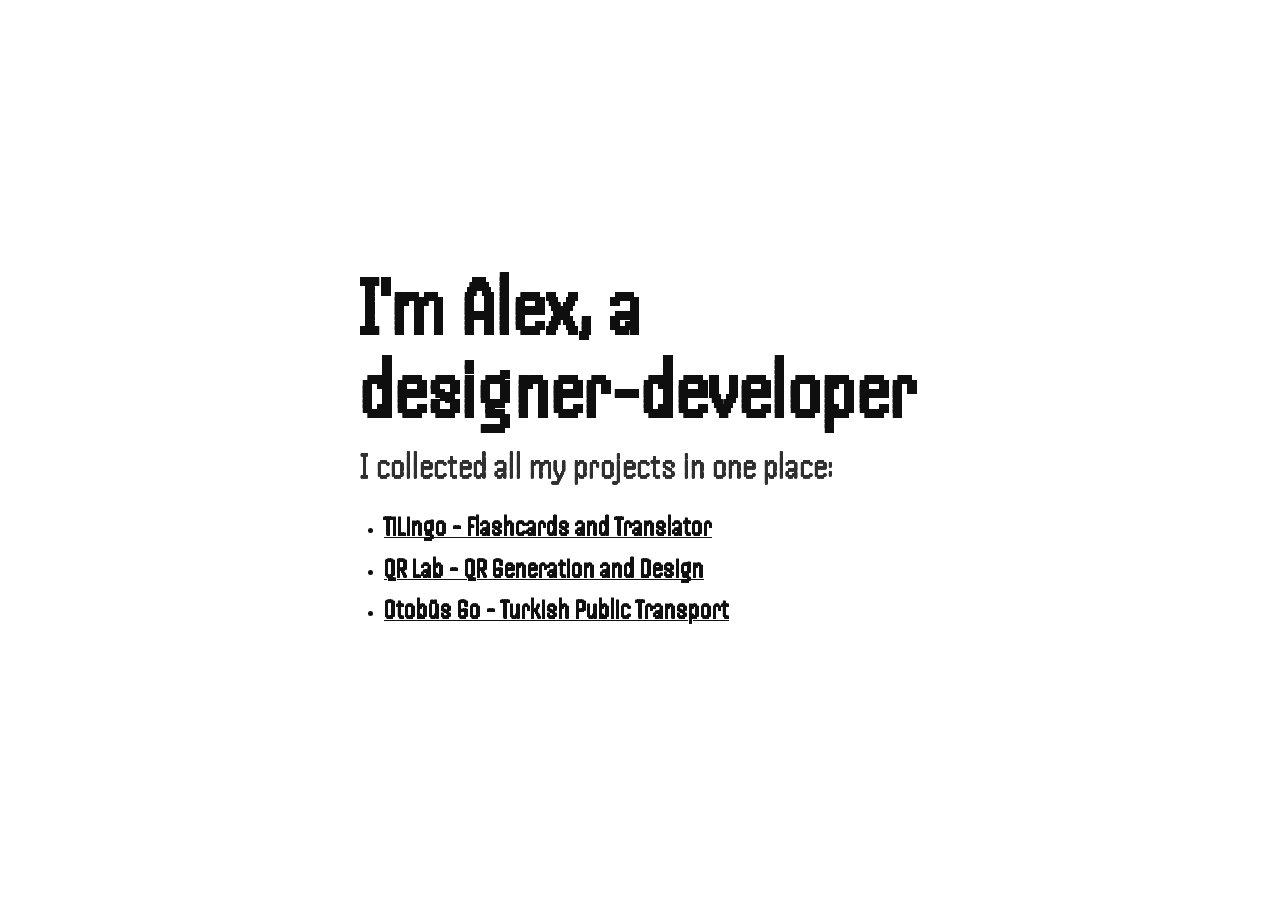
==== index.html @ 97b711a4 "petproj and qr lab" ====
<!doctype html>
<html lang="en">
<head>
  <meta charset="utf-8">
  <meta name="viewport" content="width=device-width, initial-scale=1">
  <link rel="preconnect" href="https://fonts.googleapis.com">
  <link rel="preconnect" href="https://fonts.gstatic.com" crossorigin>
  <link href="https://fonts.googleapis.com/css2?family=Handjet:wght@400;500;700;800&display=swap" rel="stylesheet">
  <link rel="stylesheet" href="./assets/css/index.css">
  <title>Alex Projects</title>
</head>
<body>
  <main class="home">
    <h1 class="intro-title">I'm Alex, a <span class="no-break">designer-developer</span></h1>
    <p class="intro-subtitle">I collected all my projects in one place:</p>
    <ul class="project-list">
      <li><a href="https://tilingo.app" target="_blank" rel="noopener noreferrer">TiLingo - Flashcards and Translator</a></li>
      <li><a href="./qrlab/index.html">QR Lab - QR Generation and Design</a></li>
      <li><a href="https://otobusgo.com" target="_blank" rel="noopener noreferrer">Otobüs Go - Turkish Public Transport</a></li>
    </ul>
  </main>
</body>
</html>
---- assets/css/index.css ----
:root {
  color-scheme: light;
  --bg: #ffffff;
  --text: #0f0f0f;
  --muted: #303030;
  --link: #111111;
}

* {
  box-sizing: border-box;
}

body {
  margin: 0;
  min-height: 100dvh;
  background: var(--bg);
  color: var(--text);
  font-family: "Handjet", -apple-system, BlinkMacSystemFont, "Segoe UI", Roboto, Helvetica, Arial, sans-serif;
}

.home {
  width: min(560px, calc(100vw - 44px));
  margin: 0 auto;
  min-height: 100dvh;
  display: flex;
  flex-direction: column;
  justify-content: center;
  gap: 16px;
}

.intro-title {
  margin: 0;
  font-size: clamp(2.4rem, 9vw, 5.2rem);
  line-height: 1;
  font-weight: 800;
  letter-spacing: 0.01em;
}

.no-break {
  white-space: nowrap;
}

.intro-subtitle {
  margin: 0;
  color: var(--muted);
  font-size: clamp(1.3rem, 4.6vw, 2.3rem);
  line-height: 1.05;
  font-weight: 500;
}

.project-list {
  margin: 0;
  padding-left: 24px;
  list-style: disc;
}

.project-list li {
  margin: 8px 0;
}

.project-list a {
  color: var(--link);
  text-decoration: underline;
  text-decoration-thickness: 1px;
  text-underline-offset: 2px;
  font-size: clamp(1.15rem, 4vw, 1.75rem);
  font-weight: 700;
  line-height: 1.2;
}

.project-list a:focus-visible {
  outline: 2px solid #111111;
  outline-offset: 3px;
}
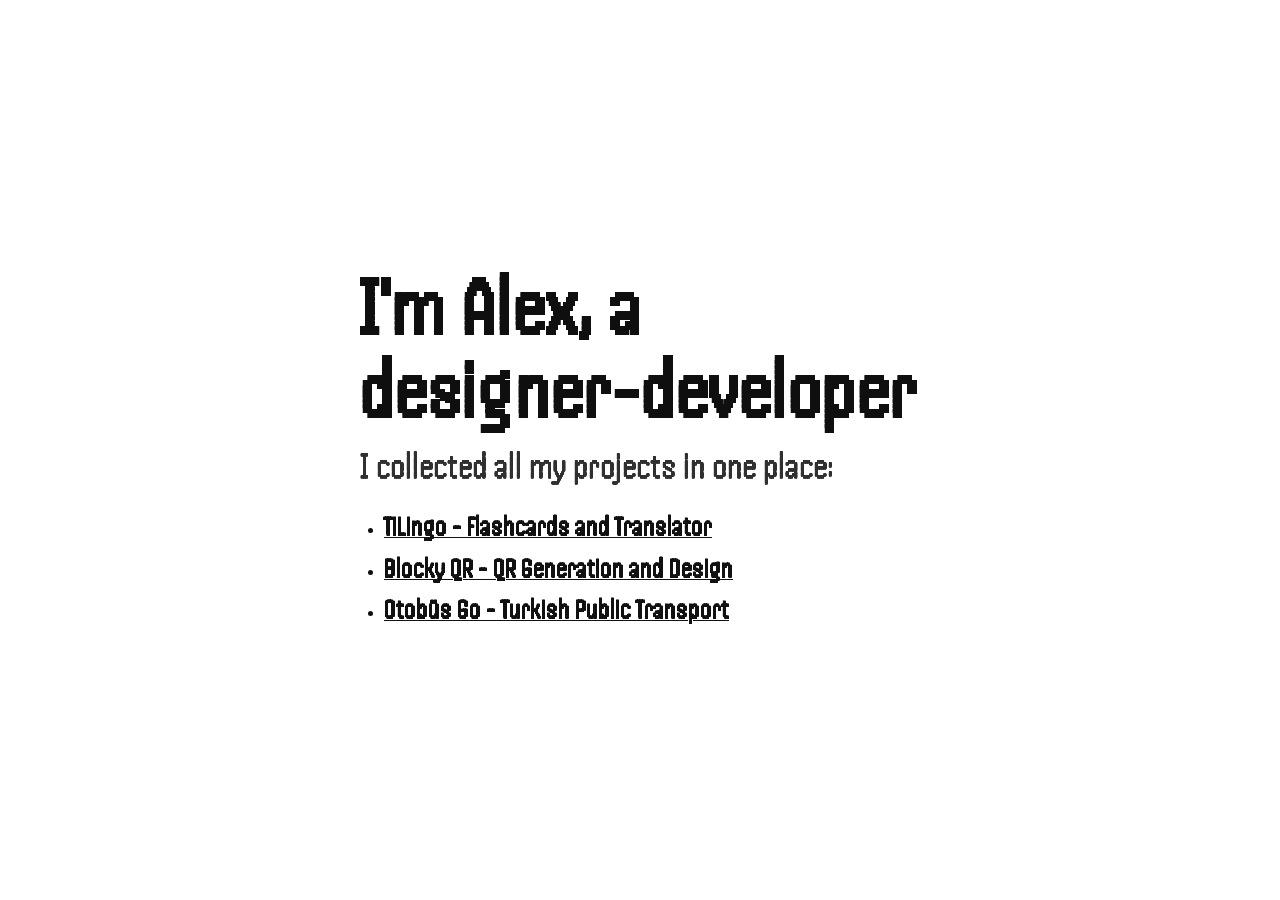
==== commit 80bfc106: "blocky qr" ====
--- a/index.html
+++ b/index.html
@@ -15,7 +15,7 @@
     <p class="intro-subtitle">I collected all my projects in one place:</p>
     <ul class="project-list">
       <li><a href="https://tilingo.app" target="_blank" rel="noopener noreferrer">TiLingo - Flashcards and Translator</a></li>
-      <li><a href="./qrlab/index.html">QR Lab - QR Generation and Design</a></li>
+      <li><a href="./blocky-qr/index.html">Blocky QR - QR Generation and Design</a></li>
       <li><a href="https://otobusgo.com" target="_blank" rel="noopener noreferrer">Otobüs Go - Turkish Public Transport</a></li>
     </ul>
   </main>
